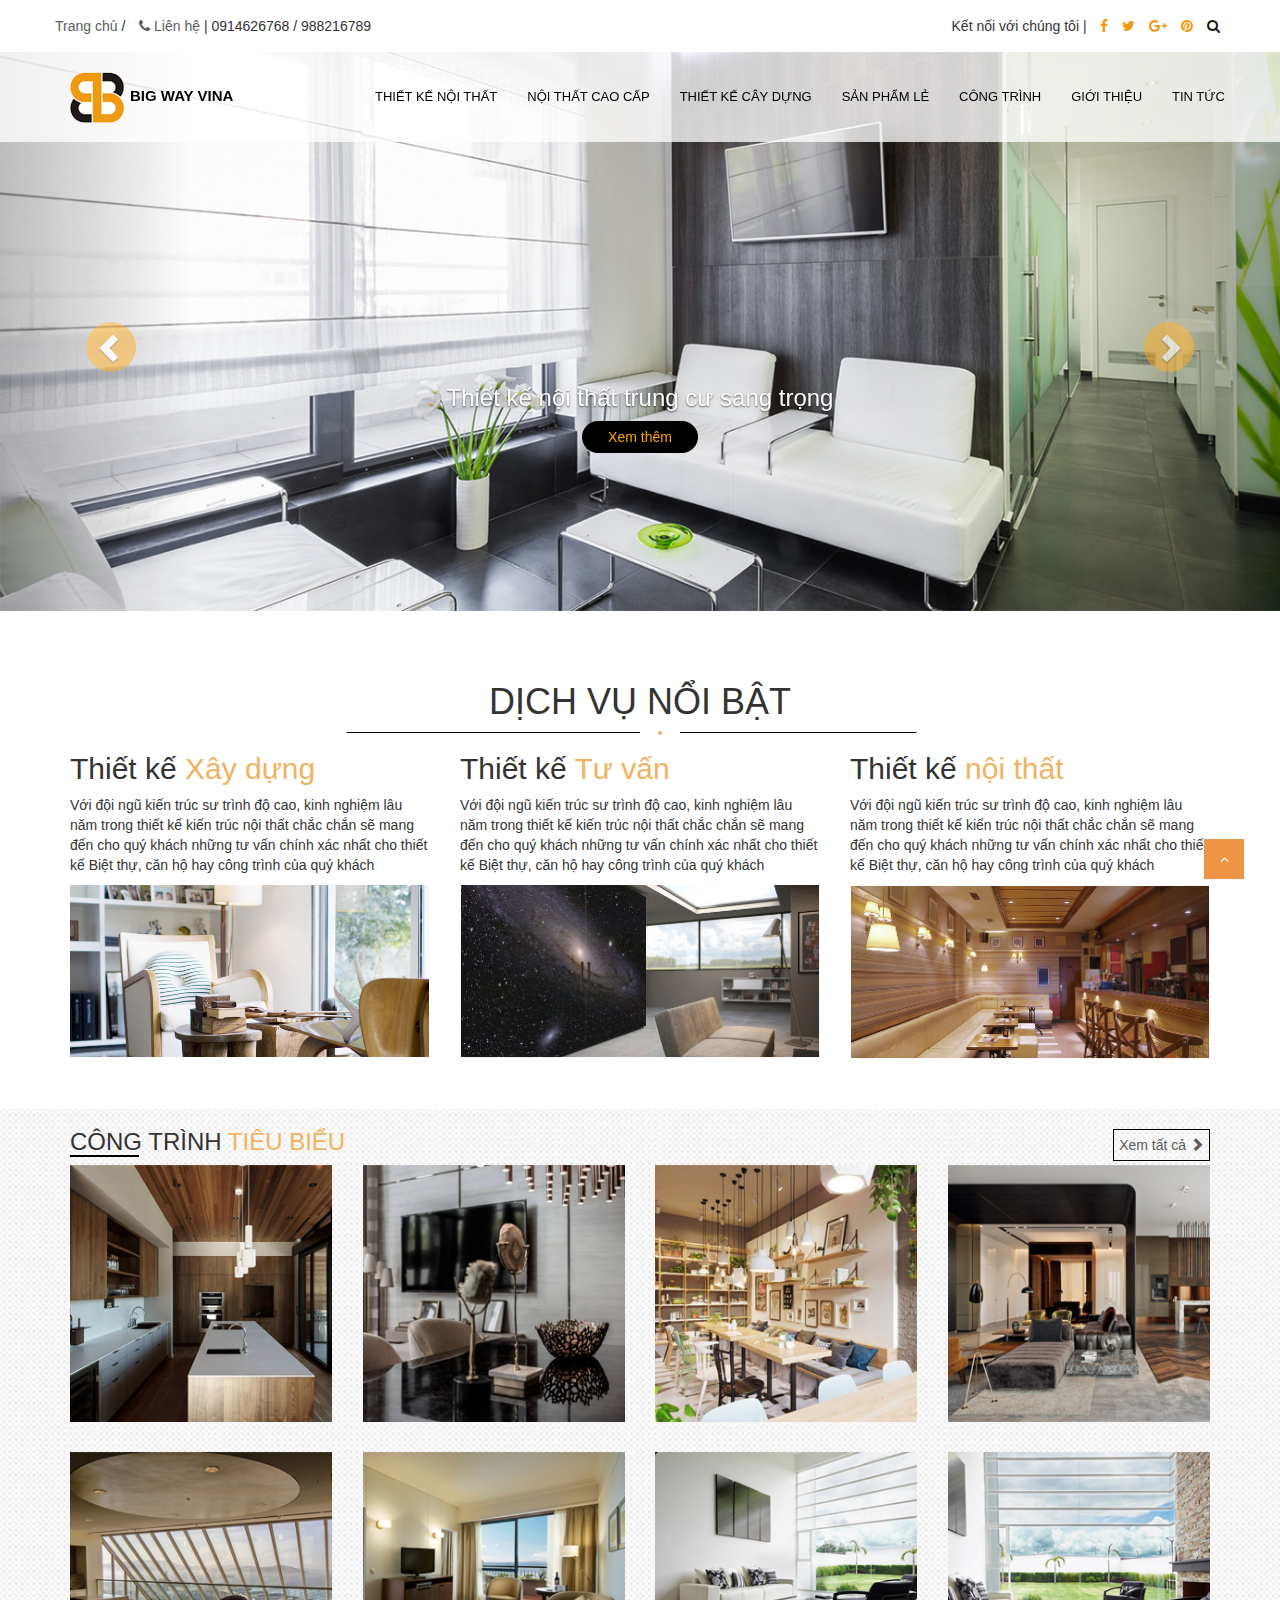
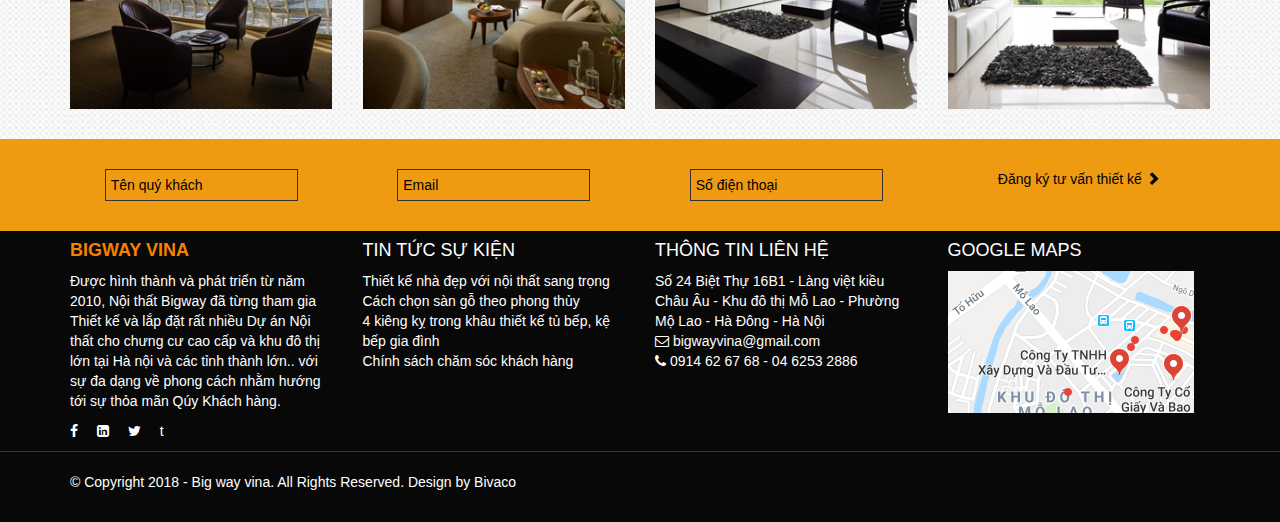
==== Products/home/index.html @ 8d41eb40 "them website demo" ====
<!DOCTYPE html>
<html lang="en">

<head>
    <meta charset="utf-8">
    <meta http-equiv="X-UA-Compatible" content="IE=edge">
    <meta name="viewport" content="width=device-width, initial-scale=1">
    <!-- The above 3 meta tags *must* come first in the head; any other head content must come *after* these tags -->
    <title>Home</title>
    <!-- Bootstrap -->
    <link href="css/bootstrap.min.css" rel="stylesheet">
    <link rel="stylesheet" type="text/css" href="css/font-awesome.min.css">
    <link rel="stylesheet" type="text/css" href="css/style.css">
    <!-- HTML5 shim and Respond.js for IE8 support of HTML5 elements and media queries -->
    <!-- WARNING: Respond.js doesn't work if you view the page via file:// -->
    <!--[if lt IE 9]>
      <script src="https://oss.maxcdn.com/html5shiv/3.7.3/html5shiv.min.js"></script>
      <script src="https://oss.maxcdn.com/respond/1.4.2/respond.min.js"></script>
    <![endif]-->
</head>

<body>
    <header id="header" class="">
        <div class="container top">
            <div class="row">
                <div class="col-sm-8 center-mobile">
                    <ul class="list-inline">
                        <li class="hidden-xs"><a href="#" title="">Trang chủ</a> / </li>
                        <li><a href="#" title="" class="hidden-xs"><i class="fa fa-phone"></i> Liên hệ</a> | 0914626768 / 988216789 </li>
                    </ul>
                </div>
                <div class="col-sm-4 text-right center-mobile">
                    <ul class="list-inline topright">
                        <li class="hidden-xs">Kết nối với chúng tôi | </li>
                        <li><a href="#" title=""><i class="fa fa-facebook"></i></a></li>
                        <li><a href="#" title=""><i class="fa fa-twitter"></i></a></li>
                        <li><a href="#" title=""><i class="fa fa-google-plus"></i></a></li>
                        <li><a href="#" title=""><i class="fa fa-pinterest"></i></a></li>
                        <li><a href="#" title=""><i class="fa fa-search"></i></a></li>
                    </ul>
                </div>
            </div>
        </div>
    </header>
    <!-- /header -->
    <section class="container-fluid bg">
        <div class="row">
            <div class="container-fluid bak">
                <div class="container">
                    <div class="row">
                        <div class=" hidden-xs hidden-sm col-md-2">
                            <a href="#" title="" class="big"><img src="images/logo.png" alt="logo"><span class="hidden-md">BIG WAY VINA</span></a>
                        </div>
                        <div class="col-xs-12 col-sm-12 col-md-10">
                            <nav class="navbar navbar-inverse menu">
                                <div class="container-fluid">
                                    <div class="navbar-header">
                                        <button type="button" class="navbar-toggle mobile" data-toggle="collapse" data-target="#myNavbar">
                                            <span class="icon-bar"></span>
                                            <span class="icon-bar"></span>
                                            <span class="icon-bar"></span>
                                        </button>
                                        <a href="#" title="" class=" hidden-md hidden-lg big"><img src="images/logo.png" alt="logo">BIG WAY VINA</a>
                                    </div>
                                    <div class="collapse navbar-collapse menu-right" id="myNavbar">
                                        <ul class="nav navbar-nav">
                                            <li><a href="#">Thiết kế nội thất</a></li>
                                            <li><a href="#">Nội thất cao cấp</a></li>
                                            <li><a href="#">Thiết kế cây dựng</a></li>
                                            <li><a href="#">Sản phẩm lẻ</a></li>
                                            <li><a href="#">Công trình</a></li>
                                            <li><a href="#">Giới thiệu</a></li>
                                            <li><a href="#">Tin tức</a></li>
                                        </ul>
                                    </div>
                                </div>
                            </nav>
                        </div>
                    </div>
                </div>
            </div>
            <div class="slider">
                <div id="myCarousel" class="carousel slide" data-ride="carousel">
                  <!-- Wrapper for slides -->
                  <div class="carousel-inner">
                    <div class="item active">
                      <img src="images/slider2.png" alt="Chania">
                      <div class="carousel-caption">
                        <h3>Thiết kế nội thất trung cư sang trọng</h3>
                        <p><button class="btn xem" type="button">Xem thêm</button></p>
                      </div>
                    </div>

                    <div class="item">
                      <img src="images/home.png" alt="Chicago">
                      <div class="carousel-caption">
                        <h3>Thiết kế nội thất trung cư sang trọng</h3>
                        <p><button class="btn xem" type="button">Xem thêm</button></p>
                      </div>
                    </div>

                    <div class="item">
                      <img src="images/slide.png" alt="New York">
                      <div class="carousel-caption">
                        <h3>Thiết kế nội thất trung cư sang trọng</h3>
                        <p><button class="btn xem" type="button">Xem thêm</button></p>
                      </div>
                    </div>
                  </div>

                  <!-- Left and right controls -->
                  <a class="left carousel-control" href="#myCarousel" data-slide="prev">
                    <span class="glyphicon glyphicon-chevron-left style"></span>
                    <span class="sr-only">Previous</span>
                  </a>
                  <a class="right carousel-control" href="#myCarousel" data-slide="next">
                    <span class="glyphicon glyphicon-chevron-right style"></span>
                    <span class="sr-only">Next</span>
                  </a>
                </div>
            </div>
        </div>
    </section>
    <div class="clearfix"></div>
    <section class="container">
        <div class="row">
            <div class="col-xs-12">
                <h1 class="text-center title">dịch vụ nổi bật</h1>
            </div>
        </div>
        <div class="row">
            <div class="col-xs-12 col-sm-4">
                <div class="content">
                    <h2>Thiết kế <span>Xây dựng</span></h2>
                    <p>
                        Với đội ngũ kiến trúc sư trình độ cao, kinh nghiệm lâu năm trong thiết kế kiến trúc nội thất chắc chắn sẽ mang đến cho quý khách những tư vấn chính xác nhất cho thiết kế Biệt thự, căn hộ hay công trình của quý khách
                    </p>
                    <img src="images/1.png" alt="1" class="img-responsive">
                    <h3 class="text-center"><a href="#" title="">Xem chi tiết</a></h3>
                </div>
            </div>
            <div class="col-xs-12 col-sm-4">
                <div class="content">
                    <h2>Thiết kế <span>Tư vấn</span></h2>
                    <p>
                        Với đội ngũ kiến trúc sư trình độ cao, kinh nghiệm lâu năm trong thiết kế kiến trúc nội thất chắc chắn sẽ mang đến cho quý khách những tư vấn chính xác nhất cho thiết kế Biệt thự, căn hộ hay công trình của quý khách
                    </p>
                    <img src="images/2.png" alt="1" class="img-responsive">
                    <h3 class="text-center"><a href="#" title="">Xem chi tiết</a></h3>
                </div>
            </div>
            <div class="col-xs-12 col-sm-4">
                <div class="content">
                    <h2>Thiết kế <span>nội thất</span></h2>
                    <p>
                        Với đội ngũ kiến trúc sư trình độ cao, kinh nghiệm lâu năm trong thiết kế kiến trúc nội thất chắc chắn sẽ mang đến cho quý khách những tư vấn chính xác nhất cho thiết kế Biệt thự, căn hộ hay công trình của quý khách
                    </p>
                    <img src="images/3.png" alt="1" class="img-responsive">
                    <h3 class="text-center"><a href="#" title="">Xem chi tiết</a></h3>
                </div>
            </div>
        </div>
    </section>
    <section class="container-fluid feature">
        <div class="row">
            <div class="container">
                <div class="row">
                    <div class="col-xs-12 flex">
                        <h3>Công trình <span>tiêu biểu</span></h3>
                        <a href="#" title="">Xem tất cả <span class="glyphicon glyphicon-chevron-right"></span></a>
                    </div>
                </div>
                <div class="row">
                    <div class="col-xs-12 col-sm-3">
                        <div class="photo">
                            <img src="images/4.png" alt="4" class="img-responsive">
                            <div class="view"><a href="#" title="">Xem chi tiết</a></div>
                        </div>
                    </div>
                    <div class="col-xs-12 col-sm-3">
                        <div class="photo">
                            <img src="images/5.png" alt="4" class="img-responsive">
                            <div class="view"><a href="#" title="">Xem chi tiết</a></div>
                        </div>
                    </div>
                    <div class="col-xs-12 col-sm-3">
                        <div class="photo">
                            <img src="images/6.png" alt="4" class="img-responsive">
                            <div class="view"><a href="#" title="">Xem chi tiết</a></div>
                        </div>
                    </div>
                    <div class="col-xs-12 col-sm-3">
                        <div class="photo">
                            <img src="images/7.png" alt="4" class="img-responsive">
                            <div class="view"><a href="#" title="">Xem chi tiết</a></div>
                        </div>
                    </div>
                </div>
                <div class="row">
                    <div class="col-xs-12 col-sm-3">
                        <div class="photo">
                            <img src="images/8.png" alt="4" class="img-responsive">
                            <div class="view"><a href="#" title="">Xem chi tiết</a></div>
                        </div>
                    </div>
                    <div class="col-xs-12 col-sm-3">
                        <div class="photo">
                            <img src="images/9.png" alt="4" class="img-responsive">
                            <div class="view"><a href="#" title="">Xem chi tiết</a></div>
                        </div>
                    </div>
                    <div class="col-xs-12 col-sm-3">
                        <div class="photo">
                            <img src="images/19.png" alt="4" class="img-responsive">
                            <div class="view"><a href="#" title="">Xem chi tiết</a></div>
                        </div>
                    </div>
                    <div class="col-xs-12 col-sm-3">
                        <div class="photo">
                            <img src="images/11.png" alt="4" class="img-responsive">
                            <div class="view"><a href="#" title="">Xem chi tiết</a></div>
                        </div>
                    </div>
                </div>
            </div>
        </div>
    </section>
    <section class="container-fluid register">
        <div class="row">
            <div class="container text-center">
                <div class="row">
                    <div class="col-sm-3">
                        <input type="text" name="" value="" placeholder="Tên quý khách">
                    </div>
                    <div class="col-sm-3">
                        <input type="text" name="" value="" placeholder="Email">
                    </div>
                    <div class="col-sm-3">
                        <input type="text" name="" value="" placeholder="Số điện thoại">
                    </div>
                    <div class="col-sm-3">
                        <a href="#">Đăng ký tư vấn thiết kế <span class="glyphicon glyphicon-chevron-right"></span></a>
                    </div>
                </div>
            </div>
        </div>
    </section>
    <footer class="container-fluid footer">
        <div class="row">
            <div class="container">
                <div class="row">
                    <div class="col-sm-3">
                        <h4 class="to"><b>Bigway Vina</b></h4>
                        <p>
                            Được hình thành và phát triển từ năm 2010, Nội thất Bigway đã từng tham gia Thiết kế và lắp đặt rất nhiều Dự án Nội thất cho chưng cư cao cấp và khu đô thị lớn tại Hà nội và các tỉnh thành lớn.. với sự đa dạng về phong cách nhằm hướng tới sự thỏa mãn Qúy Khách hàng.
                        </p>
                        <p>
                            <a href="#" title=""><i class="fa fa-facebook" aria-hidden="true"></i></a>
                            <a href="#" title=""><i class="fa fa-linkedin-square" aria-hidden="true"></i></a>
                            <a href="#" title=""><i class="fa fa-twitter" aria-hidden="true"></i></a>
                            <a href="#" title="">t</a>
                        </p>
                    </div>
                    <div class="col-sm-3">
                        <h4>Tin tức sự kiện</h4>
                        <p>
                            Thiết kế nhà đẹp với nội thất sang trọng <br>
                            Cách chọn sàn gỗ theo phong thủy <br>
                            4 kiêng kỵ trong khâu thiết kế tủ bếp, kệ bếp gia đình <br>
                            Chính sách chăm sóc khách hàng
                        </p>
                    </div>
                    <div class="col-sm-3">
                        <h4>Thông tin liên hệ</h4>
                        <p>
                            Số 24 Biệt Thự 16B1 - Làng việt kiều Châu Âu - Khu đô thị Mỗ Lao - Phường Mộ Lao - Hà Đông -  Hà Nội
                            <br>
                            <i class="fa fa-envelope-o" aria-hidden="true"></i> bigwayvina@gmail.com <br>
                            <i class="fa fa-phone"></i> 0914 62 67 68 - 04 6253 2886
                        </p>
                    </div>
                    <div class="col-sm-3">
                        <h4>google maps</h4>
                        <p>
                            <img src="images/map.png" alt="map" class="img-responsive">
                        </p>
                    </div>
                </div>
            </div>
        </div>
    </footer>
    <div class="container-fluid copy">
        <div class="row">
            <div class="container">
                <div class="row">
                    <div class="col-xs-12">
                        <p>© Copyright 2018 - Big way vina.  All Rights Reserved. Design by Bivaco</p>
                    </div>
                </div>
            </div>
        </div>
    </div>
    <div class="backtotop"><i class="fa fa-angle-up" aria-hidden="true"></i></div>
    <!-- jQuery (necessary for Bootstrap's JavaScript plugins) -->
    <script src="js/jquery-3.3.1.js"></script>
    <!-- Include all compiled plugins (below), or include individual files as needed -->
    <script src="js/bootstrap.min.js"></script>
    <script src="js/script.js"></script>
</body>

</html>
---- Products/home/css/style.css ----
* {
	margin: 0;
	padding: 0;
}

.top {
	padding: 16px 0;
}

.topright i {
	color: #ee9b11;
}
.topright i:hover {
	color: #201b18;
}
.topright .fa-search {
	color: #181818;
}
.topright .fa-search:hover {
	color: #ee9b11;
}

a {
	color: #5b5b5b;
	transition: .3s;
}

a:hover {
	text-decoration: none;
	color: #ee9b11;
}
.bg {
	position: relative;
	height: 610px;
	overflow: hidden;
}
.slider {
	position: absolute;
	top: 0;
}

.xem {
	background-color: #000;
	color: orange;
	border-radius: 20px;
	padding: 5px 25px;
}
.xem:hover {
	color: #fff;
}
.style {
	background-color: #ee9b11;
    border-radius: 50%;
    width: 50px !important;
    height: 50px !important;
    line-height: 50px;
}
a.big {
	font-size: 15px;
	font-weight: bold;
	color: #000;
}
a.big:hover {
	color: #ee9b11;
}
.menu {
	background: transparent;
	border: transparent;
	text-transform: uppercase;
	font-size: 13px;
}

.menu a{
	color: #000 !important;
}
.bak {
	background: #ffffffc7;
	padding-top: 20px;
	position: absolute;
	top: 0;
	z-index: 10;
	width: 100%;
}

.bak span {
	padding-left: 5px;
}
.menu-right {
	transform: translateX(65px);
}

.menu .navbar-nav>li>a:hover {
	background: #ee9b11;
	color: #fff !important;
}

.top ul {
	margin-bottom: 0;
}

.title {
	position: relative;
	text-transform: uppercase;
}

.title:before {
	position: absolute;
	top: calc(100% + 10px);
	content: '';
	width: 50%;
	height: 1px;
	background-color: #000;
	transform: translateX(-25%);
}
.title:after {
	position: absolute;
	top: calc(100% - 9px);
	left: 50%;
	content: '';
	width: 40px;
    height: 40px;
    border-radius: 50%;
    border: 18px solid #fff;
	background-color: #f1b25f;
}

.content {
	position: relative;
	margin-bottom: 50px;
}
.content h3 {
	position: absolute;
	top: 90%;
	opacity: 0;
	visibility: hidden;
	transition: .4s;
	background-color: #000000b8;
	width: 100%;
	padding: 5px;
}
.content h3 a {
	color: #fff;
}
.content h3 a:hover {
	color: orange;
}
.content:hover h3 {
	top: 60%;
	opacity: 1;
	visibility: visible;
}
.content h2 span {
	color: #f1b25f;
}

.feature {
	background-image: url('../images/imgbg.png')
}

.feature h3 {
	text-transform: uppercase;
}
.feature h3 span {
	color: #f1b25f;
}
.flex {
	display: flex;
    justify-content: space-between;
    align-items: baseline;
}
.flex a {
	border: 1px solid #000;
    padding: 5px;
}
.flex h3 {
	position: relative;
}
.flex h3:after {
	position: absolute;
	content: "";
	top: 100%;
	left: 0;
	width: 25%;
	height: 2px;
	background-color: #000;
}
.photo {
	position: relative;
	margin-bottom: 30px;
}

.view {
	position: absolute;
	width: 60%;
	height: 60%;
	top: 20%;
	left: 20%;
	transition: .4s;
	transform: scale(0);
	background-color: #000000b8;
	border: 1px solid #fbaf5d;
	display: flex;
	align-items: center;
	justify-content: center;
}

.view a {
	color: orange;
}

.photo:hover .view {
	transform: scale(1);
}

.register {
	background-color: #ee9b11;
	padding-top: 30px;
	padding-bottom: 30px;
}
.register a {
	color: #000;
	border: 1px solid transparent;
	padding: 5px;
}
.register a:hover {
	border: 1px solid #000;
	color: #fff;
}
.register input {
	background: transparent;
    border-color: #000;
    border: 1px solid;
    padding: 5px;
}

.register ::placeholder { /* Chrome, Firefox, Opera, Safari 10.1+ */
    color: #000;
    opacity: 1; /* Firefox */
}
.footer, .copy {
	background-color: #080808;
	color: #fff;
}
.footer h4.to {
	color: #f68000;
}
.footer h4 {
	text-transform: uppercase;
	color: #fff;
}

.footer a {
	color: #fff;
	padding-right: 15px;
}

.footer a:hover {
	color: #ee9b11;
}
.copy {
	border-top: 1px solid #363636;
	padding-top: 20px;
	padding-bottom: 20px;
}

.backtotop {
	width: 40px;
	height: 40px;
	text-align: center;
	line-height: 40px;
	color: #fff;
	background-color: #ee9445;
	position: fixed;
	right: 36px;
	bottom: 21px;
	cursor: pointer;
}
@media screen and (max-width: 768px) {
	.mobile {
		background-color: #000;
	}

	.center-mobile {
		text-align: center;
	}

	.menu-right {
		transform: translate(0, 20px);
	}

	a.big {
		font-size: 16px;
	}
	.title:before {
		width: 80%;
		transform: translateX(0);
		display: none;
	}
	.top .row {
		margin-right: 0 !important;
		margin-left: 0 !important;
	}
	.bg {
		position: static;
		height: auto;
	}
	.slider, .bak {
		position: static;
	}
	.flex h3 {
	    font-size: 20px;
	}
	.content img, .photo img {
		width: 100%;
	}
}
@media screen and (min-width: 768px) {
	.carousel-caption {
	    right: 20%;
	    left: 20%;
	    padding-bottom: 10%;
	}
}
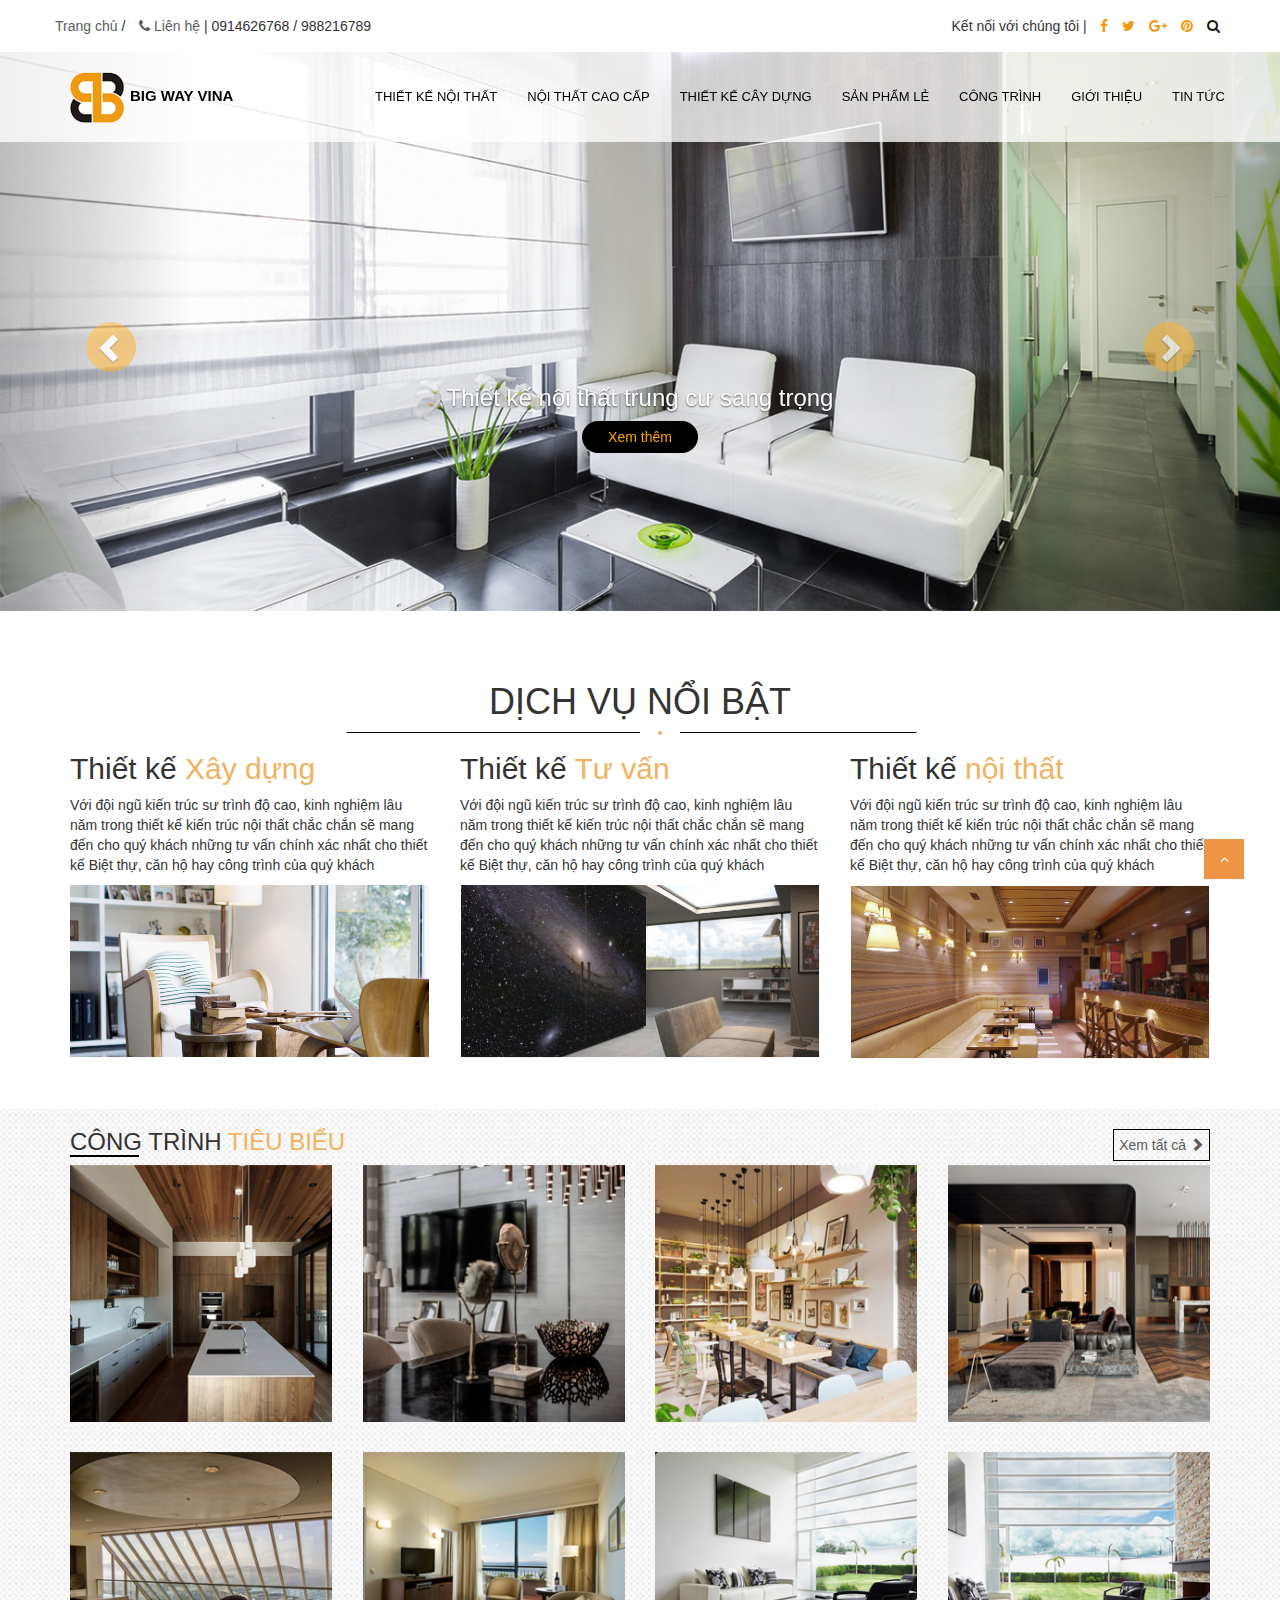
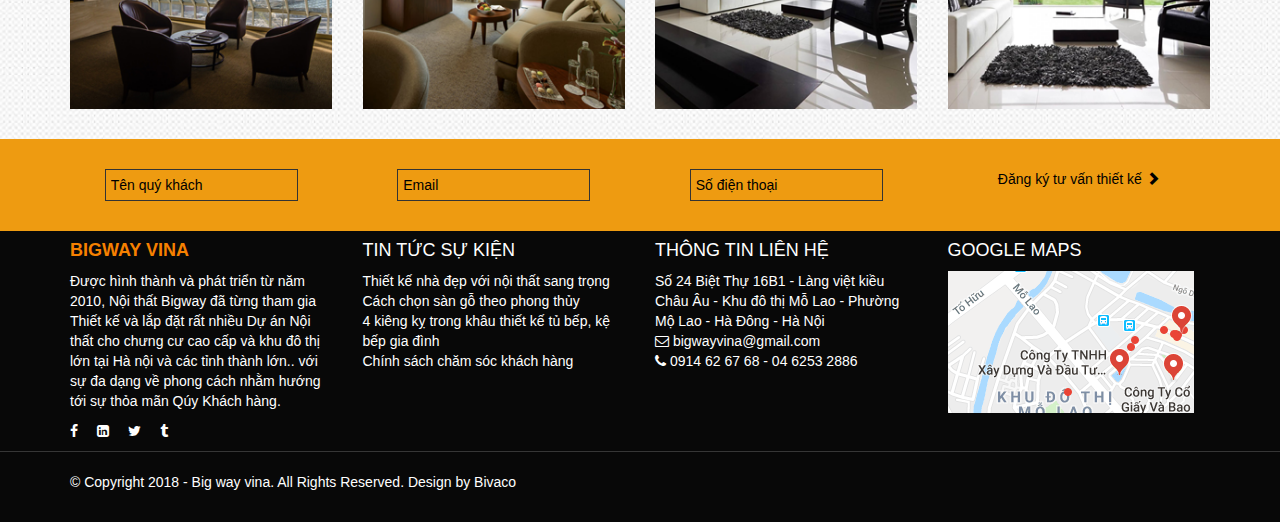
==== commit 6dabbc65: "sua chu t" ====
--- a/Products/home/index.html
+++ b/Products/home/index.html
@@ -258,7 +258,7 @@
                             <a href="#" title=""><i class="fa fa-facebook" aria-hidden="true"></i></a>
                             <a href="#" title=""><i class="fa fa-linkedin-square" aria-hidden="true"></i></a>
                             <a href="#" title=""><i class="fa fa-twitter" aria-hidden="true"></i></a>
-                            <a href="#" title="">t</a>
+                            <a href="#" title=""><i class="fa fa-tumblr" aria-hidden="true"></i></a>
                         </p>
                     </div>
                     <div class="col-sm-3">
